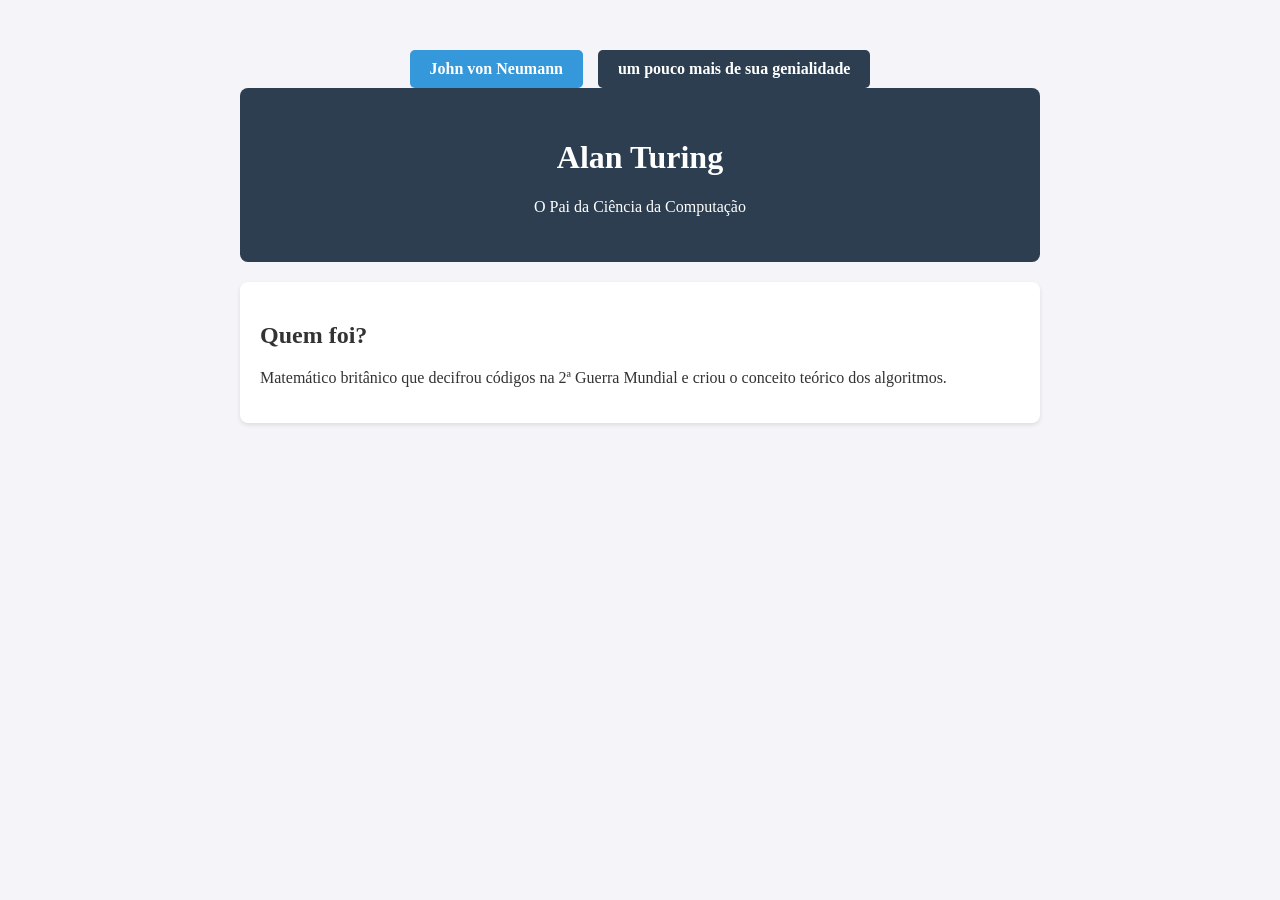
==== alan-turing.html @ 29bd6ffd "r" ====
<!DOCTYPE html>
<html lang="pt-BR">
<head>
    <meta charset="UTF-8">
    <meta name="viewport" content="width=device-width, initial-scale=1.0">
    <title>kabun</title>
    <style>
        /* Os mesmos estilos da página principal para manter o padrão */
        body { font-family: Garamond, serif; background-color: #f4f4f9; color: #333; max-width: 800px; margin: 0 auto; padding: 20px; }
        .menu { display: flex; gap: 15px; margin-top: 30px; justify-content: center; } /* Espaço ajustado aqui também */
        .menu a { text-decoration: none; padding: 10px 20px; background-color: #3498db; color: white; border-radius: 5px; font-weight: bold; }
        .menu a:hover { background-color: #2980b9; }
        .menu a.ativo { background-color: #2c3e50; }
        header { text-align: center; padding: 30px; background-color: #2c3e50; color: white; border-radius: 8px; margin-bottom: 20px; }
        .cartao { background: white; padding: 20px; border-radius: 8px; margin-bottom: 20px; box-shadow: 0 2px 4px rgba(0,0,0,0.1); }
    </style>
</head>
<body>
     <nav class="menu">
        <a href="index.html">John von Neumann</a>
        <a href="alan-turing.html" class="ativo">um pouco mais de sua genialidade</a>
    </nav>

    <header>
        <h1>Alan Turing</h1>
        <p>O Pai da Ciência da Computação</p>
    </header>
</body>

<body>

    <div class="cartao">
        <h2>Quem foi?</h2>
        <p>Matemático britânico que decifrou códigos na 2ª Guerra Mundial e criou o conceito teórico dos algoritmos.</p>
    </div>

    <!-- MENU DE NAVEGAÇÃO MOVIDO PARA O FINAL -->
 
</body>
</html>
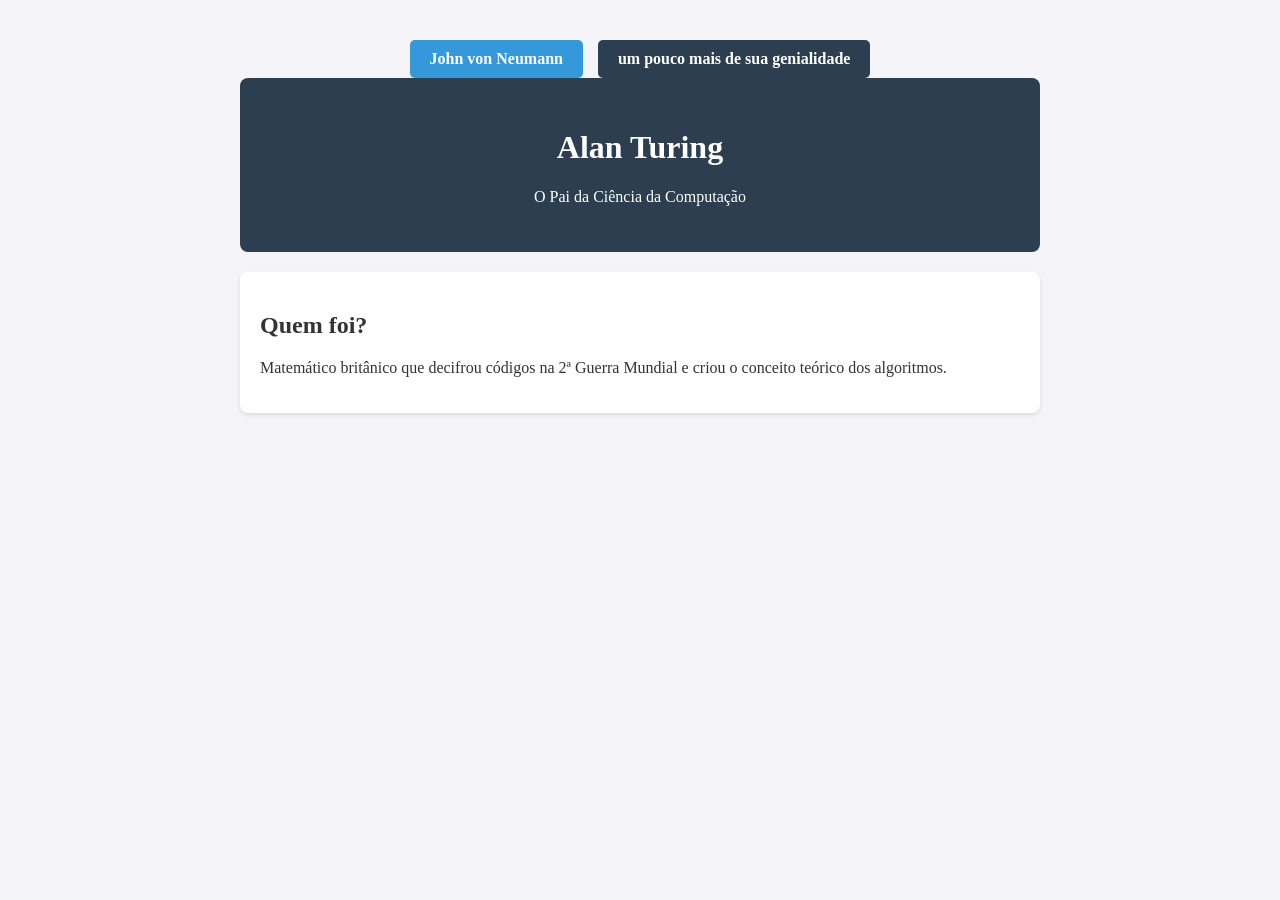
==== commit f138e0f5: "e" ====
--- a/alan-turing.html
+++ b/alan-turing.html
@@ -7,7 +7,7 @@
     <style>
         /* Os mesmos estilos da página principal para manter o padrão */
         body { font-family: Garamond, serif; background-color: #f4f4f9; color: #333; max-width: 800px; margin: 0 auto; padding: 20px; }
-        .menu { display: flex; gap: 15px; margin-top: 30px; justify-content: center; } /* Espaço ajustado aqui também */
+        .menu { display: flex; gap: 15px; margin-top: 20px; justify-content: center; } /* Espaço ajustado aqui também */
         .menu a { text-decoration: none; padding: 10px 20px; background-color: #3498db; color: white; border-radius: 5px; font-weight: bold; }
         .menu a:hover { background-color: #2980b9; }
         .menu a.ativo { background-color: #2c3e50; }
@@ -15,6 +15,8 @@
         .cartao { background: white; padding: 20px; border-radius: 8px; margin-bottom: 20px; box-shadow: 0 2px 4px rgba(0,0,0,0.1); }
     </style>
 </head>
+
+
 <body>
      <nav class="menu">
         <a href="index.html">John von Neumann</a>
@@ -25,9 +27,6 @@
         <h1>Alan Turing</h1>
         <p>O Pai da Ciência da Computação</p>
     </header>
-</body>
-
-<body>
 
     <div class="cartao">
         <h2>Quem foi?</h2>
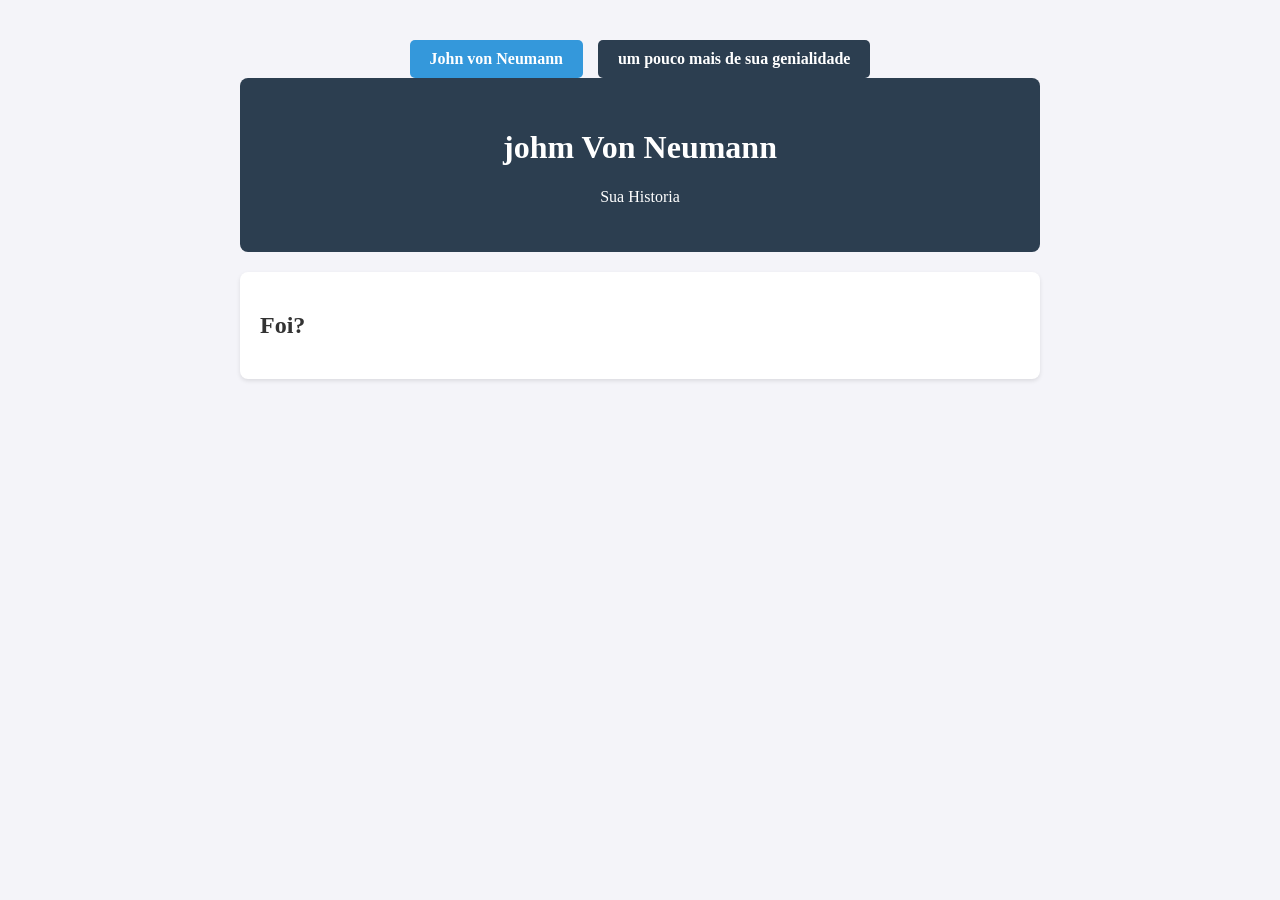
==== commit 28d4aafe: "e" ====
--- a/alan-turing.html
+++ b/alan-turing.html
@@ -6,31 +6,66 @@
     <title>kabun</title>
     <style>
         /* Os mesmos estilos da página principal para manter o padrão */
-        body { font-family: Garamond, serif; background-color: #f4f4f9; color: #333; max-width: 800px; margin: 0 auto; padding: 20px; }
-        .menu { display: flex; gap: 15px; margin-top: 20px; justify-content: center; } /* Espaço ajustado aqui também */
-        .menu a { text-decoration: none; padding: 10px 20px; background-color: #3498db; color: white; border-radius: 5px; font-weight: bold; }
-        .menu a:hover { background-color: #2980b9; }
-        .menu a.ativo { background-color: #2c3e50; }
-        header { text-align: center; padding: 30px; background-color: #2c3e50; color: white; border-radius: 8px; margin-bottom: 20px; }
-        .cartao { background: white; padding: 20px; border-radius: 8px; margin-bottom: 20px; box-shadow: 0 2px 4px rgba(0,0,0,0.1); }
+        body { font-family: Garamond, serif; 
+            background-color: #f4f4f9; 
+            color: #333; 
+            max-width: 800px; 
+            margin: 0 auto; 
+            padding: 20px;
+         }
+
+        .menu { display: flex;
+             gap: 15px; 
+             margin-top: 20px; 
+             justify-content: center;
+             } /* Espaço ajustado aqui também */
+        
+        .menu a { text-decoration: none; 
+            padding: 10px 20px; 
+            background-color: #3498db; 
+            color: white; border-radius: 5px; 
+            font-weight: bold; 
+        }
+
+        .menu a:hover { background-color: #2980b9; 
+        }
+
+        .menu a.ativo { background-color: #2c3e50; 
+        }
+
+        header { text-align: center; 
+            padding: 30px; 
+            background-color: #2c3e50; 
+            color: white; 
+            border-radius: 8px; 
+            margin-bottom: 20px;
+         }
+        
+         .cartao { background: white; 
+            padding: 20px; 
+            border-radius: 8px; 
+            margin-bottom: 20px; 
+            box-shadow: 0 2px 4px rgba(0,0,0,0.1); }
     </style>
 </head>
 
-
 <body>
-     <nav class="menu">
+     
+    <nav class="menu">
         <a href="index.html">John von Neumann</a>
         <a href="alan-turing.html" class="ativo">um pouco mais de sua genialidade</a>
     </nav>
 
+
+
     <header>
-        <h1>Alan Turing</h1>
-        <p>O Pai da Ciência da Computação</p>
+        <h1>johm Von Neumann</h1>
+        <p>Sua Historia</p>
     </header>
 
     <div class="cartao">
-        <h2>Quem foi?</h2>
-        <p>Matemático britânico que decifrou códigos na 2ª Guerra Mundial e criou o conceito teórico dos algoritmos.</p>
+        <h2>Foi?</h2>
+        <p></p>
     </div>
 
     <!-- MENU DE NAVEGAÇÃO MOVIDO PARA O FINAL -->
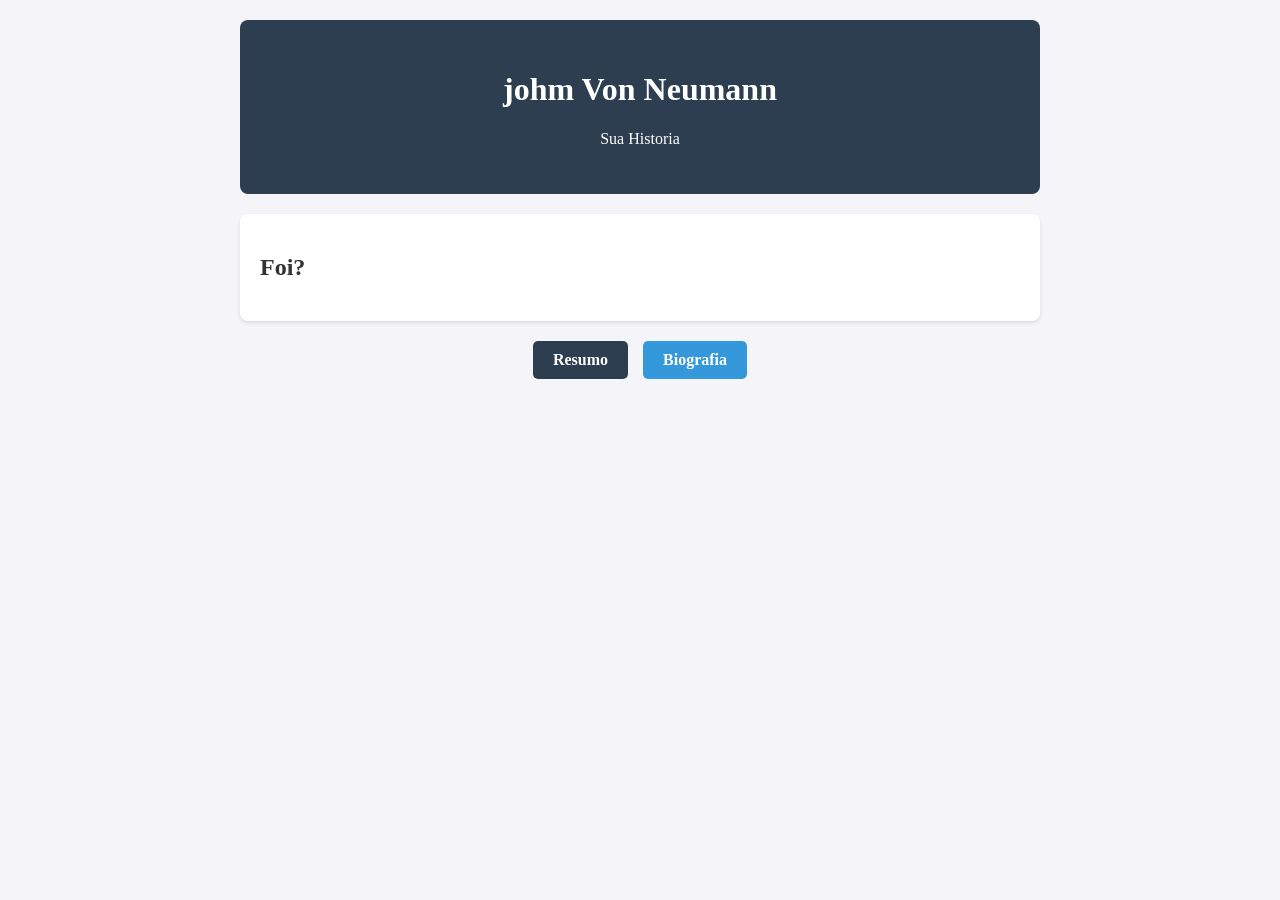
==== commit 35871a8f: "r" ====
--- a/alan-turing.html
+++ b/alan-turing.html
@@ -51,13 +51,6 @@
 
 <body>
      
-    <nav class="menu">
-        <a href="index.html">John von Neumann</a>
-        <a href="alan-turing.html" class="ativo">um pouco mais de sua genialidade</a>
-    </nav>
-
-
-
     <header>
         <h1>johm Von Neumann</h1>
         <p>Sua Historia</p>
@@ -69,6 +62,9 @@
     </div>
 
     <!-- MENU DE NAVEGAÇÃO MOVIDO PARA O FINAL -->
- 
+  <nav class="menu">
+        <a href="index.html" class="ativo">Resumo</a>
+        <a href="alan-turing.html">Biografia</a>
+    </nav>
 </body>
 </html>
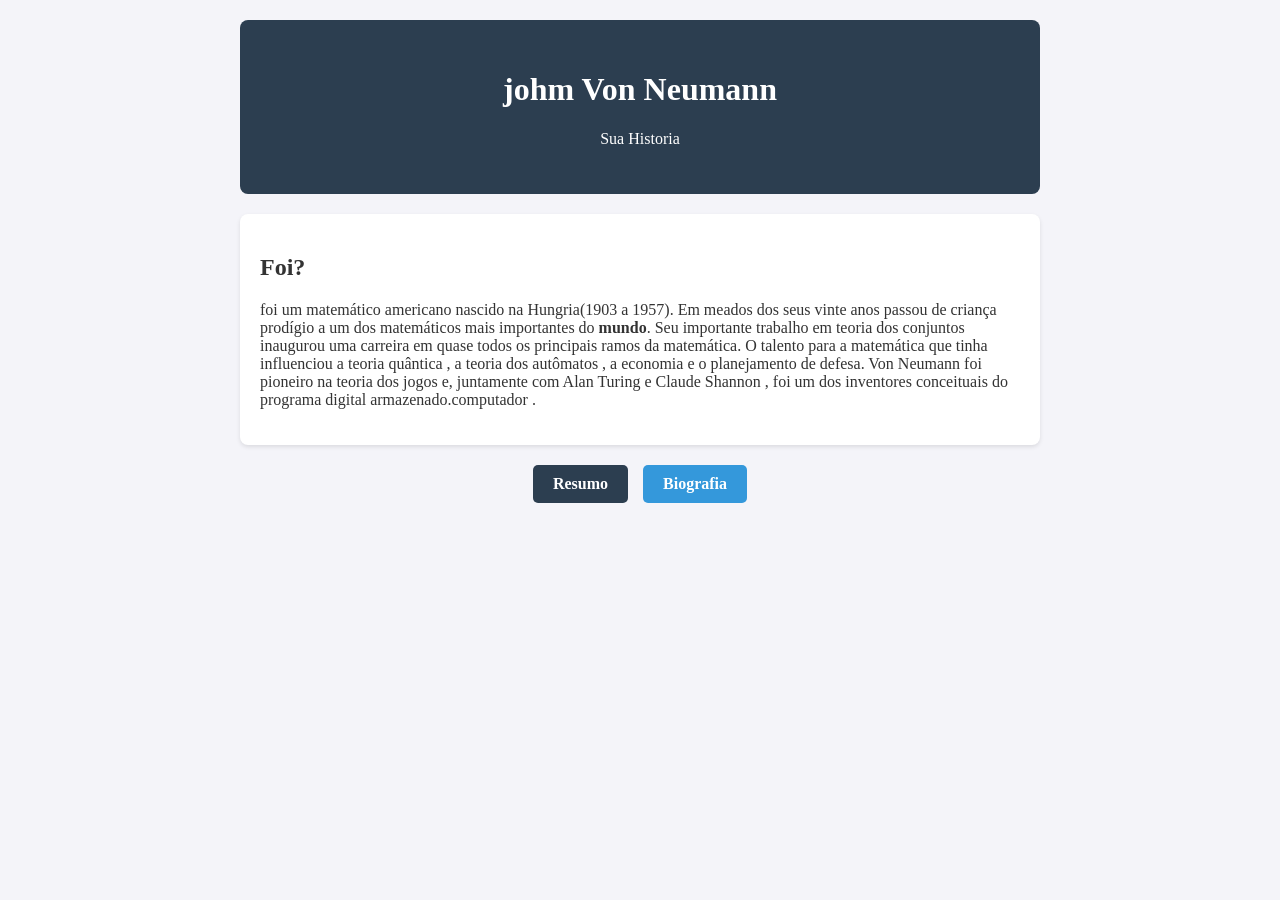
==== commit ce99260a: "e" ====
--- a/alan-turing.html
+++ b/alan-turing.html
@@ -58,7 +58,8 @@
 
     <div class="cartao">
         <h2>Foi?</h2>
-        <p></p>
+        <p> foi um matemático americano nascido na Hungria(1903 a  1957). Em meados dos seus vinte anos passou de criança prodígio a um dos matemáticos mais importantes do <strong>mundo</strong>. Seu importante trabalho em teoria dos conjuntos inaugurou uma carreira em quase todos os principais ramos da matemática. O talento  para a matemática que tinha  influenciou a teoria quântica , a teoria dos autômatos , a economia e o planejamento de defesa. Von Neumann foi pioneiro na teoria dos jogos e, juntamente com Alan Turing e Claude Shannon , foi um dos inventores conceituais do programa digital armazenado.computador . 
+</p>
     </div>
 
     <!-- MENU DE NAVEGAÇÃO MOVIDO PARA O FINAL -->
